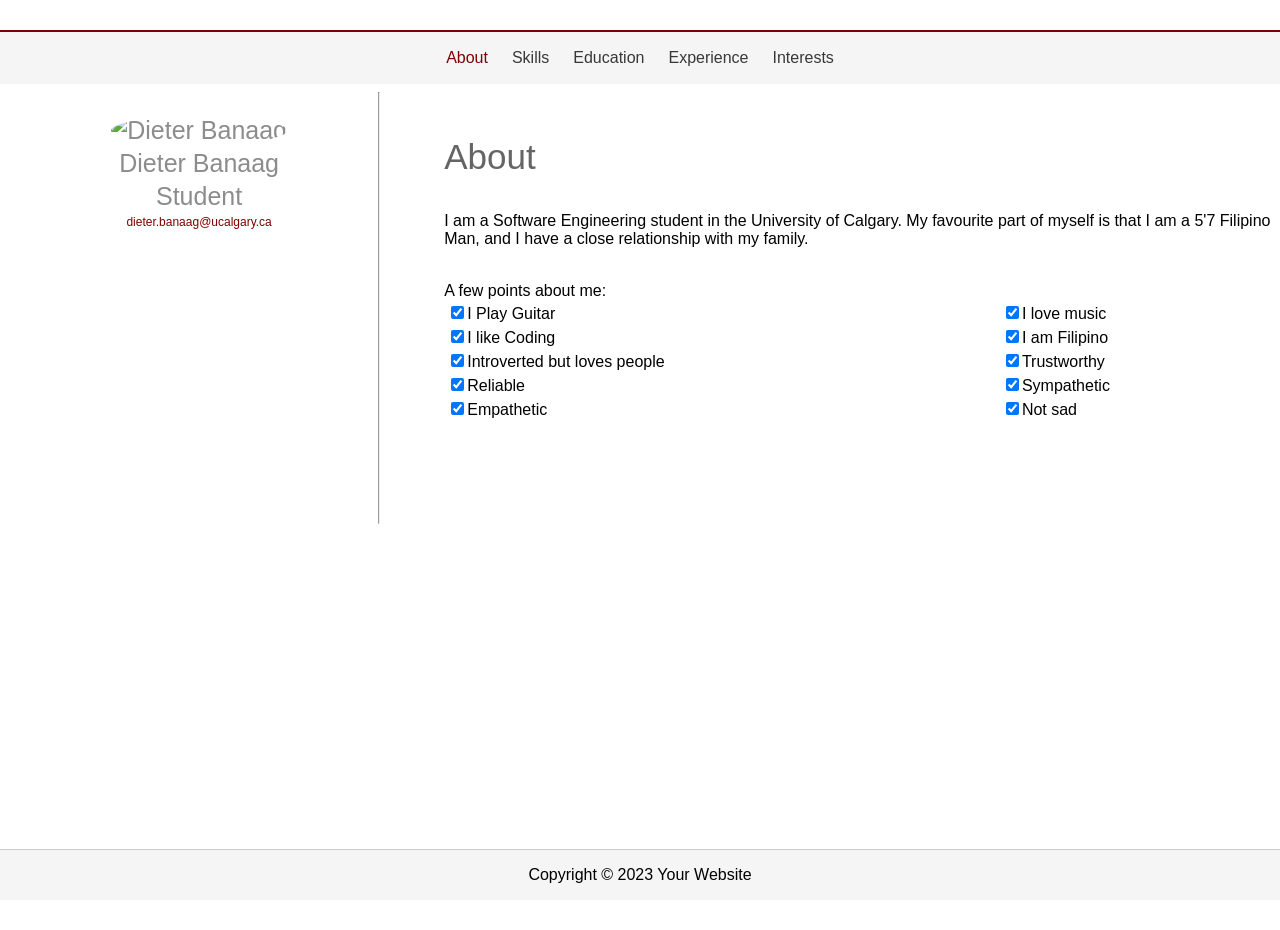
==== index.html @ deb9b738 "first" ====
<!DOCTYPE html>
<html lang="en" dir="ltr">
  <head>
    <meta charset="utf-8">
    <meta name ="About" content =  "About Page for Dieter Banaag">
    <link rel="stylesheet" href="css/style.css">
    <title>About</title>
  </head>

  <body>

    <nav>
      <div class="navigations">
        <ul>
          <li class="active"><a href="index.html">About</a></li>
          <li><a href="pages/skills.html">Skills</a></li>
          <li><a href="pages/education.html">Education</a></li>
          <li><a href="pages/experience.html">Experience</a></li>
          <li><a href="pages/interests.html">Interests</a></li>
        </ul>
      </div>
    </nav>


  <div class = "container">
    <div class="profile">

<br>
  <table>
    <tr>
      <td><img src="https://media.licdn.com/dms/image/C4E03AQFY8nBnQo7RKQ/profile-displayphoto-shrink_800_800/0/1649890428815?e=1679529600&v=beta&t=JPCg6gyLf6iPgXQIrcd1UObs0CmGoMpJx6QN417kfgc" width = "180" alt="Dieter Banaag">
</td>
    </tr>
    <tr>
      <td>Dieter Banaag</td>
    </tr>
    <tr>
      <td>Student</td>
    </tr>
    <tr>
      <td><div class="atemail">dieter.banaag@ucalgary.ca</div></td>
    </tr>
  </table>

    </div>
    <hr class = "separator">


  <div class="texts">
    <br>
    <p class = "headers">About</p>
        <p class = "about">
          I am a Software Engineering student in the University of Calgary.
          My favourite part of myself is that I am a 5'7 Filipino Man, and I have
          a close relationship with my family.
        </p>


<br>
      A few points about me:
      <br>
        <table class = "aboutTbl">
          <tr>
            <td><input type="checkbox" checked>I Play Guitar</td>
            <td><input type="checkbox" checked>I love music</td>
          </tr>
          <tr>
            <td><input type="checkbox" checked>I like Coding</td>
            <td><input type="checkbox" checked>I am Filipino</td>
          </tr>
          <tr>
            <td><input type="checkbox" checked>Introverted but loves people</td>
            <td><input type="checkbox" checked>Trustworthy</td>
          </tr>
          <tr>
            <td><input type="checkbox" checked>Reliable</td>
            <td><input type="checkbox" checked>Sympathetic</td>
          </tr>
          <tr>
            <td><input type="checkbox" checked>Empathetic</td>
            <td><input type="checkbox" checked>Not sad</td>
          </tr>

        </table>

      </div>
    </div>

  </body>

  <footer>
     <p>Copyright © 2023 Your Website</p>
  </footer>



</html>
---- css/style.css ----
@media only screen and (min-width: 10px){
body{
  padding-top: 30px;
  height: 100vh;
  margin: 0;
}
nav {
  border-top: 2px solid maroon;
  background-color: #f5f5f5;
  /* overflow: hidden; */
  position: sticky;
  top: 10px;
  width: 100%;
  z-index:999;
}

  .navigations {
    display: flex;
    justify-content: center;
  }

  nav ul {
    list-style-type: none;
    margin: 17px;
    padding: 0;
    /* overflow: hidden; */
  }

  nav li {
    display: inline-block;
    margin: 0 10px;
  }


  .navigations a {
    font-family: -apple-system, BlinkMacSystemFont, "Segoe UI", Roboto, Oxygen-Sans, Ubuntu, Cantarell, "Helvetica Neue", sans-serif;
    position: relative;
    transition: all 0.3s;
    text-decoration: none;
    color: #383838;
  }

  .navigations a::before {
    content: '';
    position: absolute;
    bottom: 0;
    left: 50%;
    transform: translateX(-50%);
    width: 0;
    height: 2px;
    background-color: maroon;
    transition: all 0.3s;
  }

  .navigations a:hover::before {
    width: 100%;
  }


  .active a {
    color: #800000;
  }

.atemail{
  font-size: 12px;
  color: maroon;
}
footer {
   display: flex;
   justify-content: center;
   align-items: flex-end;
   height: 50px;
   background-color: #f5f5f5;
   border-top: 1px solid #CCC;
   text-align: center;
   position:fixed;
   bottom: 0;
   left: 0;
   right: 0;
   font-family: -apple-system, BlinkMacSystemFont, "Segoe UI", Roboto, Oxygen-Sans, Ubuntu, Cantarell, "Helvetica Neue", sans-serif;

}
img {
  width: 200px;
  height: 200px;
  border-radius: 50%;
  object-fit: cover;
}

a{
  text-decoration: none;
color: maroon;
}

}


@media only screen and (min-width: 850px){

.container {
  display: flex;
 justify-content: space-between;
 margin-bottom: 30px;
 border-bottom: 10px solid #fff;

}
.profile{
  width: 30%;
  text-align: center;
  margin-left: 20px;
   margin-bottom: 300px;
  font-family: 'Helvetica', 'Arial', sans-serif;
  font-size: 25px;
  color:#8c8c8c;
  font-weight: lighter;
}
.texts{
  width: 70%;
 text-align: left;;

 margin-left: 5%;
font-family: 'Helvetica', 'Arial', sans-serif;
font-weight: lighter;

}

.student{
  font-size: 25px;
}
.headers p{
  width: 80%;
}
.headers{
  font-size: 35px;
  font-family: 'Helvetica', sans-serif;
  color:#666464;
}

.aboutTbl{
  list-style-type: none;
  margin: 0;
  padding: 0;
}


table {
  width: 100%;
}


progress{
  height: 25px;
  width: 600px;

}

}



@media only screen and (max-width: 849px){
body{
  padding-bottom: 300px;
}

.container {
  display: flex;
  flex-direction: column;

}
.profile{

  display: flex;
  justify-content: center;
  width: 100%;
  text-align: center;
  margin-left: 20px;
  font-family: 'Helvetica', 'Arial', sans-serif;
  font-size: 25px;
  color:#8c8c8c;
  font-weight: lighter;
}
.headers p{
  width: 80%;
}
.headers{
  font-size: 30px;
  font-family: 'Helvetica', sans-serif;
  color:#666464;
  display: flex;
  justify-content: center;
}
.texts{
  display: flex;
  /* align-items: center; */
  flex-direction: column;
  margin: 15px;
  width: 100%;
  height: 100px;
}
progress{
height: 25px;
width: 600px;

}
hr.separator{
  width: 90%;
  border-top: 1px solid #ddd;
}
  }
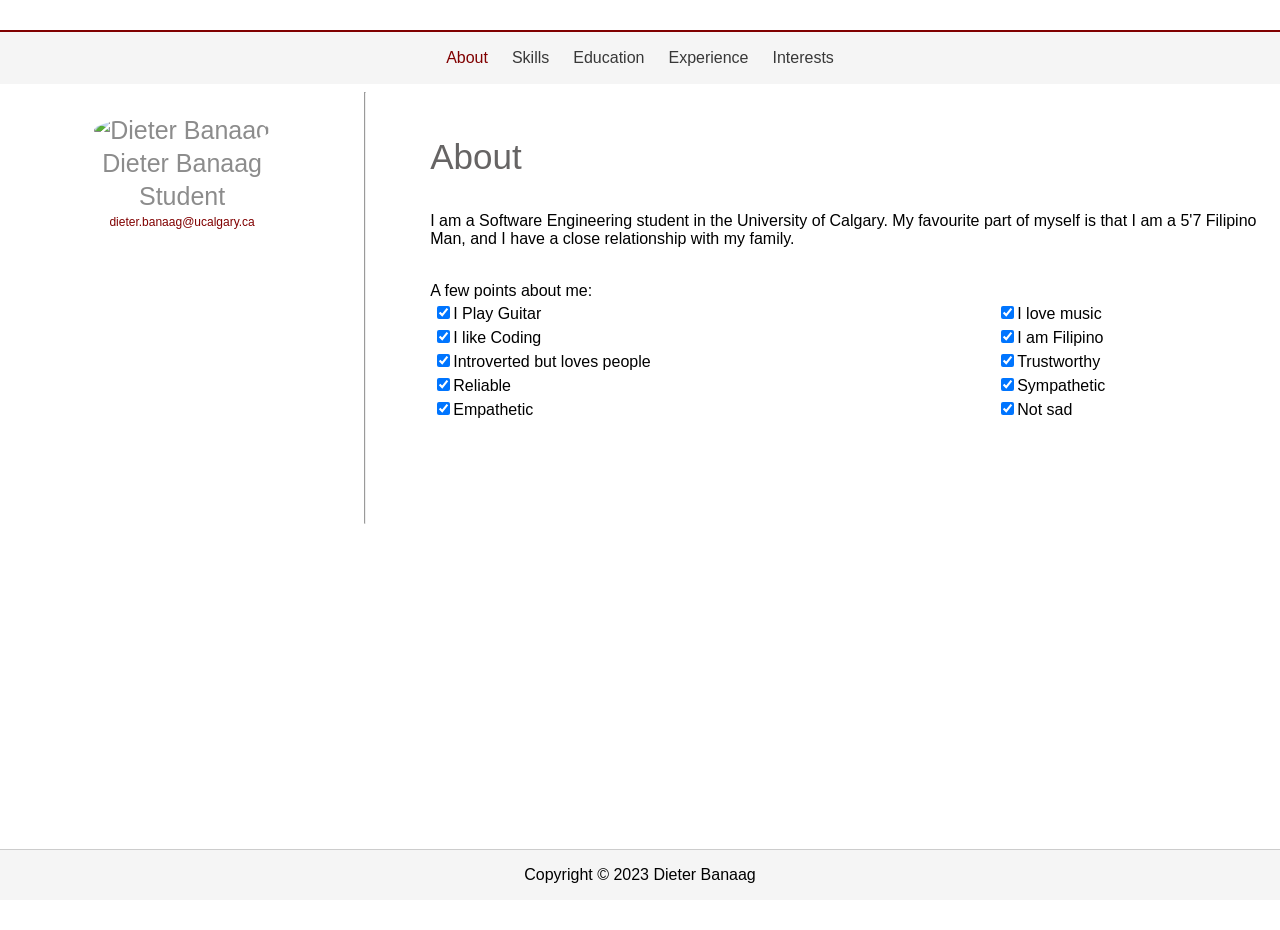
==== commit 94536b02: "added linkadress" ====
--- a/index.html
+++ b/index.html
@@ -38,7 +38,7 @@
       <td>Student</td>
     </tr>
     <tr>
-      <td><div class="atemail">dieter.banaag@ucalgary.ca</div></td>
+      <td><a href="mailto:dieter.banaag@ucalgary.ca"><div class="atemail">dieter.banaag@ucalgary.ca</div></a></td>
     </tr>
   </table>
 
@@ -89,7 +89,7 @@
   </body>
 
   <footer>
-     <p>Copyright © 2023 Your Website</p>
+     <p>Copyright © 2023 Dieter Banaag</p>
   </footer>
 
 
--- a/css/style.css
+++ b/css/style.css
@@ -7,59 +7,59 @@
 nav {
   border-top: 2px solid maroon;
   background-color: #f5f5f5;
-  /* overflow: hidden; */
   position: sticky;
   top: 10px;
   width: 100%;
-  z-index:999;
-}
-
-  .navigations {
-    display: flex;
-    justify-content: center;
-  }
-
-  nav ul {
-    list-style-type: none;
-    margin: 17px;
-    padding: 0;
-    /* overflow: hidden; */
-  }
-
-  nav li {
-    display: inline-block;
-    margin: 0 10px;
-  }
-
-
-  .navigations a {
-    font-family: -apple-system, BlinkMacSystemFont, "Segoe UI", Roboto, Oxygen-Sans, Ubuntu, Cantarell, "Helvetica Neue", sans-serif;
-    position: relative;
-    transition: all 0.3s;
-    text-decoration: none;
-    color: #383838;
-  }
-
-  .navigations a::before {
-    content: '';
-    position: absolute;
-    bottom: 0;
-    left: 50%;
-    transform: translateX(-50%);
-    width: 0;
-    height: 2px;
-    background-color: maroon;
-    transition: all 0.3s;
-  }
-
-  .navigations a:hover::before {
-    width: 100%;
-  }
-
-
-  .active a {
-    color: #800000;
-  }
+
+}
+
+
+.navigations {
+  display: flex;
+  justify-content: center;
+}
+
+nav ul {
+  list-style-type: none;
+  margin: 17px;
+  padding: 0;
+  /* overflow: hidden; */
+}
+
+nav li {
+  display: inline-block;
+  margin: 0 10px;
+}
+
+
+.navigations a {
+  font-family: -apple-system, BlinkMacSystemFont, "Segoe UI", Roboto, Oxygen-Sans, Ubuntu, Cantarell, "Helvetica Neue", sans-serif;
+  position: relative;
+  transition: all 0.3s;
+  text-decoration: none;
+  color: #383838;
+}
+
+.navigations a::before {
+  content: '';
+  position: absolute;
+  bottom: 0;
+  left: 50%;
+  transform: translateX(-50%);
+  width: 0;
+  height: 2px;
+  background-color: maroon;
+  transition: all 0.3s;
+}
+
+.navigations a:hover::before {
+  width: 100%;
+}
+
+
+.active a {
+  color: #800000;
+}
 
 .atemail{
   font-size: 12px;
@@ -99,7 +99,7 @@
 
 .container {
   display: flex;
- justify-content: space-between;
+ justify-content: space-around;
  margin-bottom: 30px;
  border-bottom: 10px solid #fff;
 
@@ -107,7 +107,7 @@
 .profile{
   width: 30%;
   text-align: center;
-  margin-left: 20px;
+  /* margin-left: 20px; */
    margin-bottom: 300px;
   font-family: 'Helvetica', 'Arial', sans-serif;
   font-size: 25px;
@@ -117,7 +117,6 @@
 .texts{
   width: 70%;
  text-align: left;;
-
  margin-left: 5%;
 font-family: 'Helvetica', 'Arial', sans-serif;
 font-weight: lighter;
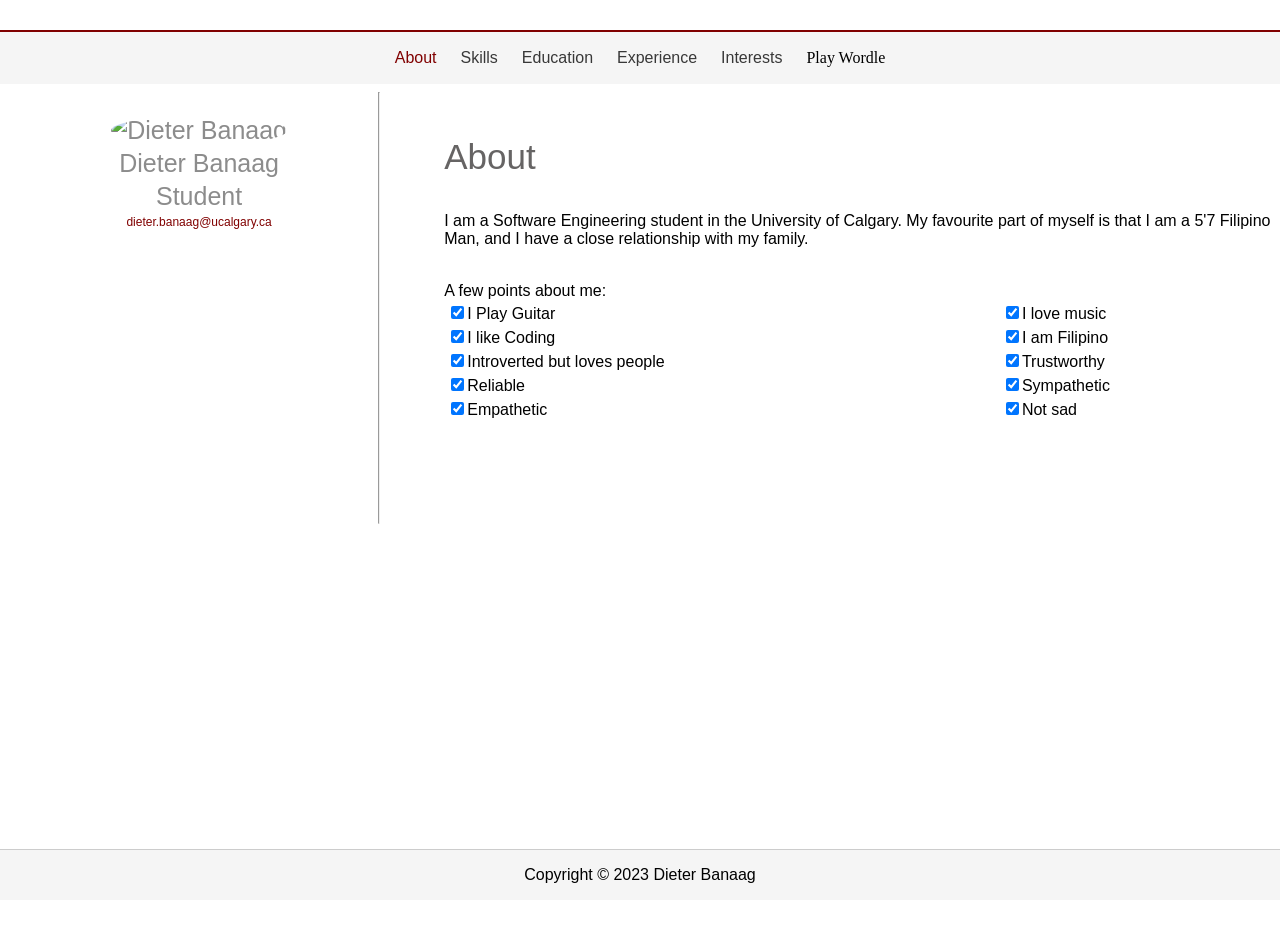
==== commit a7fa2cf5: "added wordle" ====
--- a/index.html
+++ b/index.html
@@ -17,6 +17,7 @@
           <li><a href="pages/education.html">Education</a></li>
           <li><a href="pages/experience.html">Experience</a></li>
           <li><a href="pages/interests.html">Interests</a></li>
+          <li><a href="pages/wordle.html"></a>Play Wordle</li>
         </ul>
       </div>
     </nav>
--- a/css/style.css
+++ b/css/style.css
@@ -107,7 +107,7 @@
 .profile{
   width: 30%;
   text-align: center;
-  /* margin-left: 20px; */
+  margin-left: 20px;
    margin-bottom: 300px;
   font-family: 'Helvetica', 'Arial', sans-serif;
   font-size: 25px;
@@ -164,6 +164,7 @@
 
 .container {
   display: flex;
+  font-family: 'Helvetica', 'Arial', sans-serif;
   flex-direction: column;
 
 }
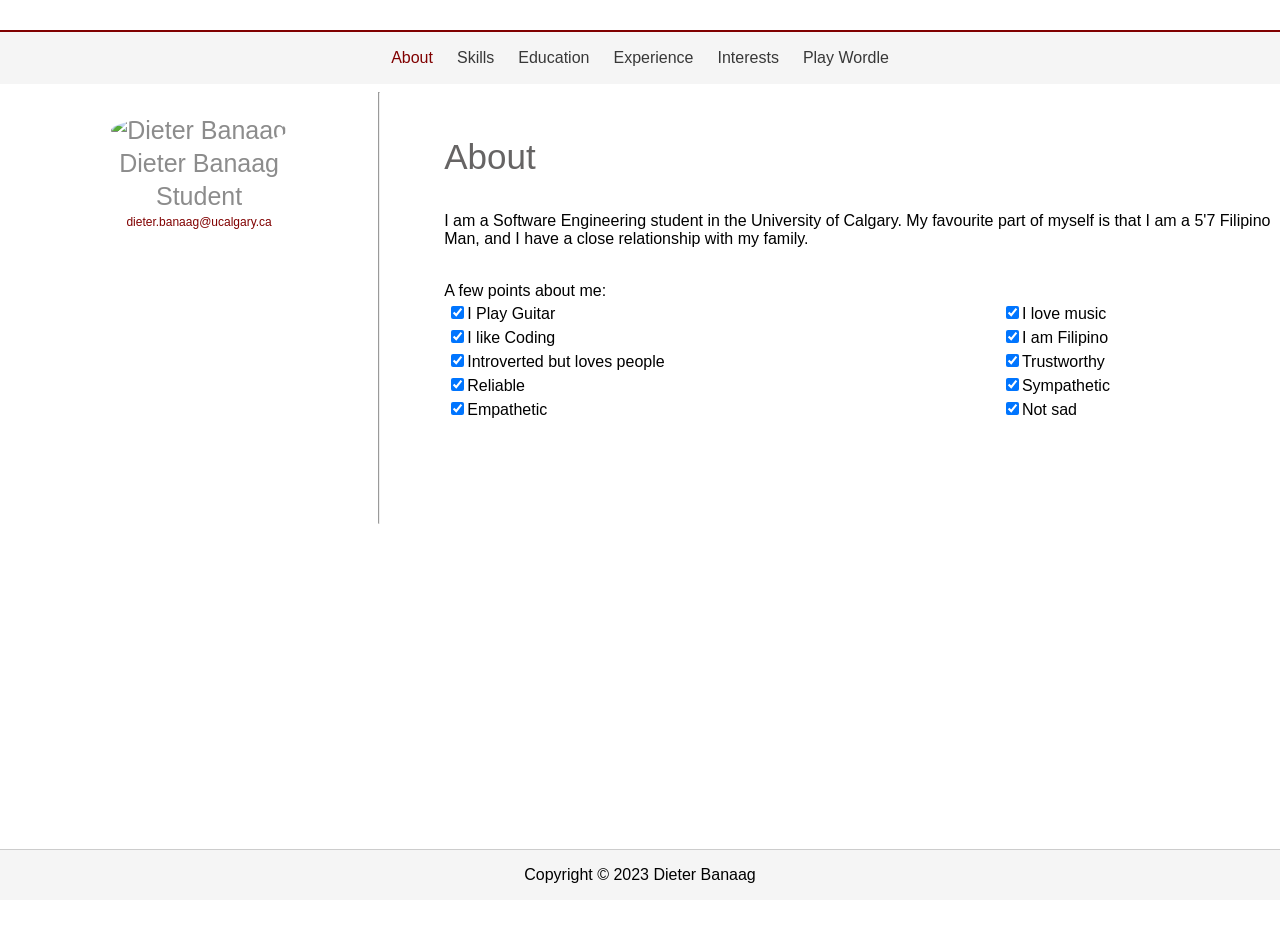
==== commit bbe8a891: "added good wordle" ====
--- a/index.html
+++ b/index.html
@@ -17,7 +17,7 @@
           <li><a href="pages/education.html">Education</a></li>
           <li><a href="pages/experience.html">Experience</a></li>
           <li><a href="pages/interests.html">Interests</a></li>
-          <li><a href="pages/wordle.html"></a>Play Wordle</li>
+          <li><a href="pages/wordle.html">Play Wordle</a></li>
         </ul>
       </div>
     </nav>
--- a/css/style.css
+++ b/css/style.css
@@ -12,7 +12,6 @@
   width: 100%;
 
 }
-
 
 .navigations {
   display: flex;
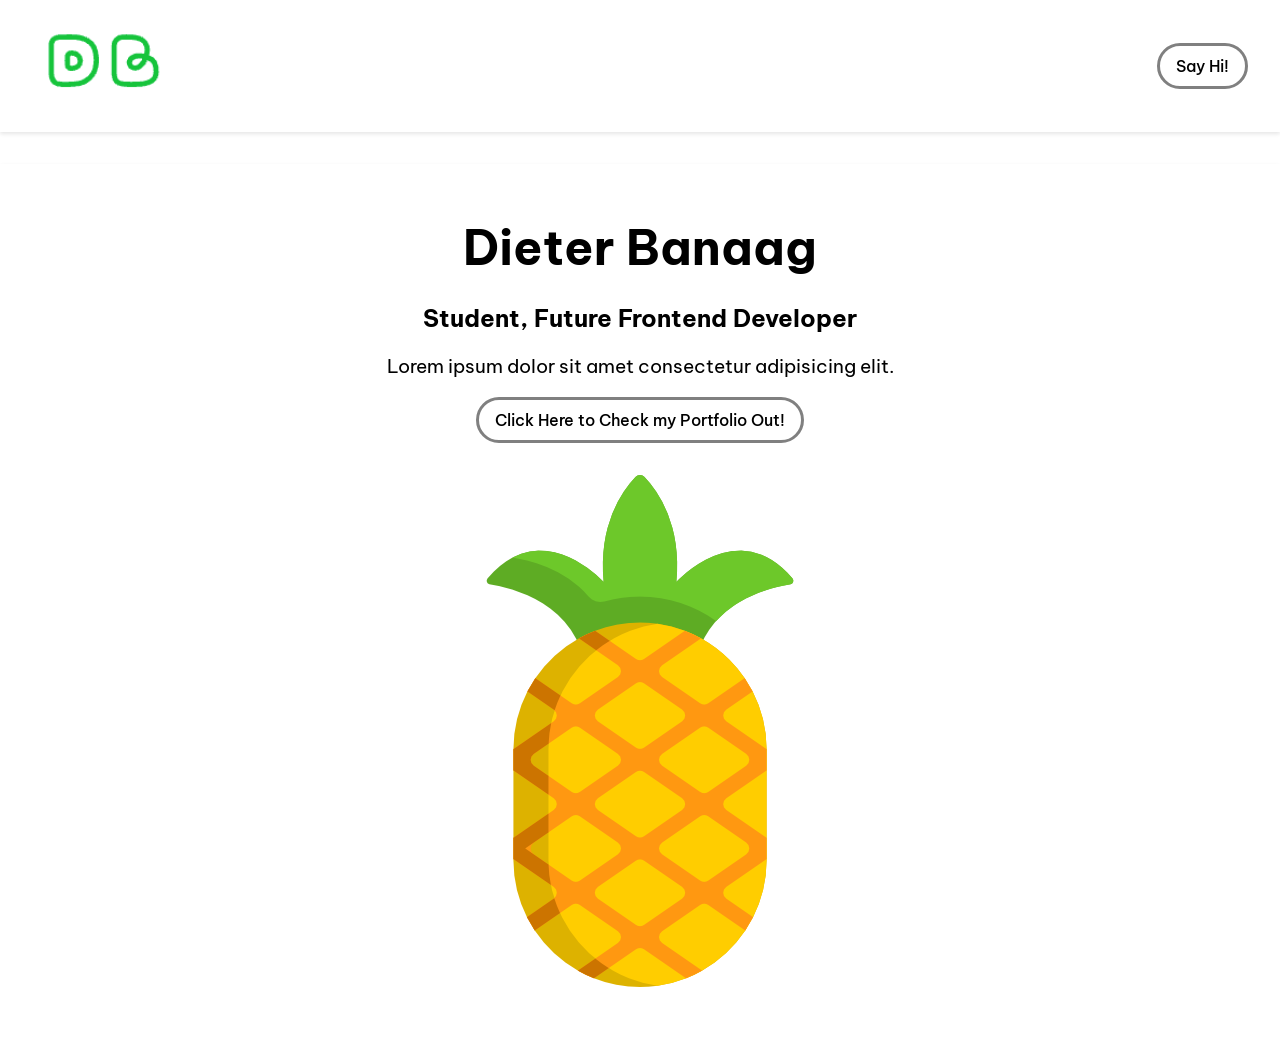
==== commit 6a6d784b: "added" ====
--- a/index.html
+++ b/index.html
@@ -1,98 +1,34 @@
 <!DOCTYPE html>
-<html lang="en" dir="ltr">
+<html>
   <head>
-    <meta charset="utf-8">
-    <meta name ="About" content =  "About Page for Dieter Banaag">
-    <link rel="stylesheet" href="css/style.css">
-    <title>About</title>
+    <title>My Website</title>
+    <link rel="stylesheet" href="style.css" />
+    <link rel="icon" href="%PUBLIC_URL%/favicon.ico" />
+    <link rel="preconnect" href="https://fonts.googleapis.com" />
+    <link rel="preconnect" href="https://fonts.gstatic.com" crossorigin />
+    <link
+      href="https://fonts.googleapis.com/css2?family=Be+Vietnam+Pro:wght@400;500;700&family=Montserrat:wght@400;500;700&display=swap"
+      rel="stylesheet"
+    />
   </head>
 
   <body>
-
-    <nav>
-      <div class="navigations">
-        <ul>
-          <li class="active"><a href="index.html">About</a></li>
-          <li><a href="pages/skills.html">Skills</a></li>
-          <li><a href="pages/education.html">Education</a></li>
-          <li><a href="pages/experience.html">Experience</a></li>
-          <li><a href="pages/interests.html">Interests</a></li>
-          <li><a href="pages/wordle.html">Play Wordle</a></li>
-        </ul>
-      </div>
-    </nav>
-
-
-  <div class = "container">
-    <div class="profile">
-
-<br>
-  <table>
-    <tr>
-      <td><img src="https://media.licdn.com/dms/image/C4E03AQFY8nBnQo7RKQ/profile-displayphoto-shrink_800_800/0/1649890428815?e=1679529600&v=beta&t=JPCg6gyLf6iPgXQIrcd1UObs0CmGoMpJx6QN417kfgc" width = "180" alt="Dieter Banaag">
-</td>
-    </tr>
-    <tr>
-      <td>Dieter Banaag</td>
-    </tr>
-    <tr>
-      <td>Student</td>
-    </tr>
-    <tr>
-      <td><a href="mailto:dieter.banaag@ucalgary.ca"><div class="atemail">dieter.banaag@ucalgary.ca</div></a></td>
-    </tr>
-  </table>
-
-    </div>
-    <hr class = "separator">
-
-
-  <div class="texts">
-    <br>
-    <p class = "headers">About</p>
-        <p class = "about">
-          I am a Software Engineering student in the University of Calgary.
-          My favourite part of myself is that I am a 5'7 Filipino Man, and I have
-          a close relationship with my family.
-        </p>
-
-
-<br>
-      A few points about me:
-      <br>
-        <table class = "aboutTbl">
-          <tr>
-            <td><input type="checkbox" checked>I Play Guitar</td>
-            <td><input type="checkbox" checked>I love music</td>
-          </tr>
-          <tr>
-            <td><input type="checkbox" checked>I like Coding</td>
-            <td><input type="checkbox" checked>I am Filipino</td>
-          </tr>
-          <tr>
-            <td><input type="checkbox" checked>Introverted but loves people</td>
-            <td><input type="checkbox" checked>Trustworthy</td>
-          </tr>
-          <tr>
-            <td><input type="checkbox" checked>Reliable</td>
-            <td><input type="checkbox" checked>Sympathetic</td>
-          </tr>
-          <tr>
-            <td><input type="checkbox" checked>Empathetic</td>
-            <td><input type="checkbox" checked>Not sad</td>
-          </tr>
-
-        </table>
-
-      </div>
-    </div>
-
+    <header>
+      <img src="thelogo.png" alt="mylogo" />
+      <a href="https://thunderous-bombolone-7e3966.netlify.app/#contact">
+        <button type="button">Say Hi!</button>
+      </a>
+    </header>
+    <main>
+      <h1>Dieter Banaag</h1>
+      <h2>Student, Future Frontend Developer</h2>
+      <p>Lorem ipsum dolor sit amet consectetur adipisicing elit.</p>
+      <button>
+        <a href="https://thunderous-bombolone-7e3966.netlify.app"
+          >Click Here to Check my Portfolio Out!</a
+        >
+      </button>
+      <img src="pineapple.png" alt="pineapple" />
+    </main>
   </body>
-
-  <footer>
-     <p>Copyright © 2023 Dieter Banaag</p>
-  </footer>
-
-
-
 </html>
--- a/style.css
+++ b/style.css
@@ -0,0 +1,157 @@
+:root {
+  --clr-neutral-700: hsl(226, 48%, 11%);
+  --fs-400: 1rem;
+
+  --ff-primary: "Be Vietnam Pro", sans-serif;
+  --ff-body: var(--ff-primary);
+  --ff-heading: var(--ff-primary);
+
+  --fw-regular: 400;
+  --fw-semi-bold: 500;
+  --fw-bold: 700;
+
+  --size-400: 0.875rem;
+  --size-500: 1rem;
+  --size-700: 1.75rem;
+}
+
+/*
+    1. Use a more-intuitive box-sizing model.
+  */
+*,
+*::before,
+*::after {
+  box-sizing: border-box;
+}
+/*
+    2. Remove default margin
+  */
+* {
+  margin: 0;
+}
+/*
+    3. Allow percentage-based heights in the application
+  */
+html,
+body {
+  height: 100%;
+}
+/*
+    Typographic tweaks!
+    4. Add accessible line-height
+    5. Improve text rendering
+  */
+body {
+  position: relative;
+  font-family: var(--ff-primary);
+  line-height: 1.5;
+  -webkit-font-smoothing: antialiased;
+}
+/*
+    6. Improve media defaults
+  */
+a {
+  text-decoration: none;
+  color: var(--ff-primary);
+}
+img,
+picture,
+video,
+canvas,
+svg {
+  display: block;
+  max-width: 100%;
+}
+/*
+    7. Remove built-in form typography styles
+  */
+/* ul[role="list"],
+  ol[role="list"] {
+    list-style: none;
+  } */
+input,
+button,
+textarea,
+select {
+  font: inherit;
+}
+/*
+    8. Avoid text overflows
+  */
+p,
+h1,
+h2,
+h3,
+h4,
+h5,
+h6 {
+  overflow-wrap: break-word;
+}
+/*
+    9. Create a root stacking context
+  */
+#root,
+#__next {
+  isolation: isolate;
+}
+
+header {
+  display: flex;
+  justify-content: space-between;
+  align-items: center;
+  padding: 1rem 2rem;
+  background-color: #fff;
+  box-shadow: 0 2px 4px rgba(0, 0, 0, 0.1);
+}
+
+header img {
+  height: 100px;
+}
+
+button {
+  padding: 0.5rem 1rem;
+  font-size: 1rem;
+  font-weight: 500;
+  background-color: #fff;
+  border: gray 3px solid;
+  border-radius: 25px;
+  cursor: pointer;
+  transition: all 0.3s ease-in-out;
+}
+
+button:hover {
+  border: lightgray 3px solid;
+  background-color: rgb(11, 163, 62);
+  color: #fff;
+}
+
+main {
+  display: flex;
+  flex-direction: column;
+  justify-content: center;
+  align-items: center;
+  padding: 2rem;
+  margin: 2rem 0;
+  background-color: #fff;
+  box-shadow: 0 2px 4px rgba(0, 0, 0, 0.1);
+}
+
+main h1 {
+  font-size: 3rem;
+  font-weight: 700;
+  margin: 1rem 0;
+  text-align: center;
+}
+
+main p {
+  font-size: 1.2rem;
+  font-weight: 400;
+  margin: 1rem 0;
+  text-align: center;
+}
+
+main img {
+  max-width: 100%;
+  height: auto;
+  margin: 2rem 0;
+}
